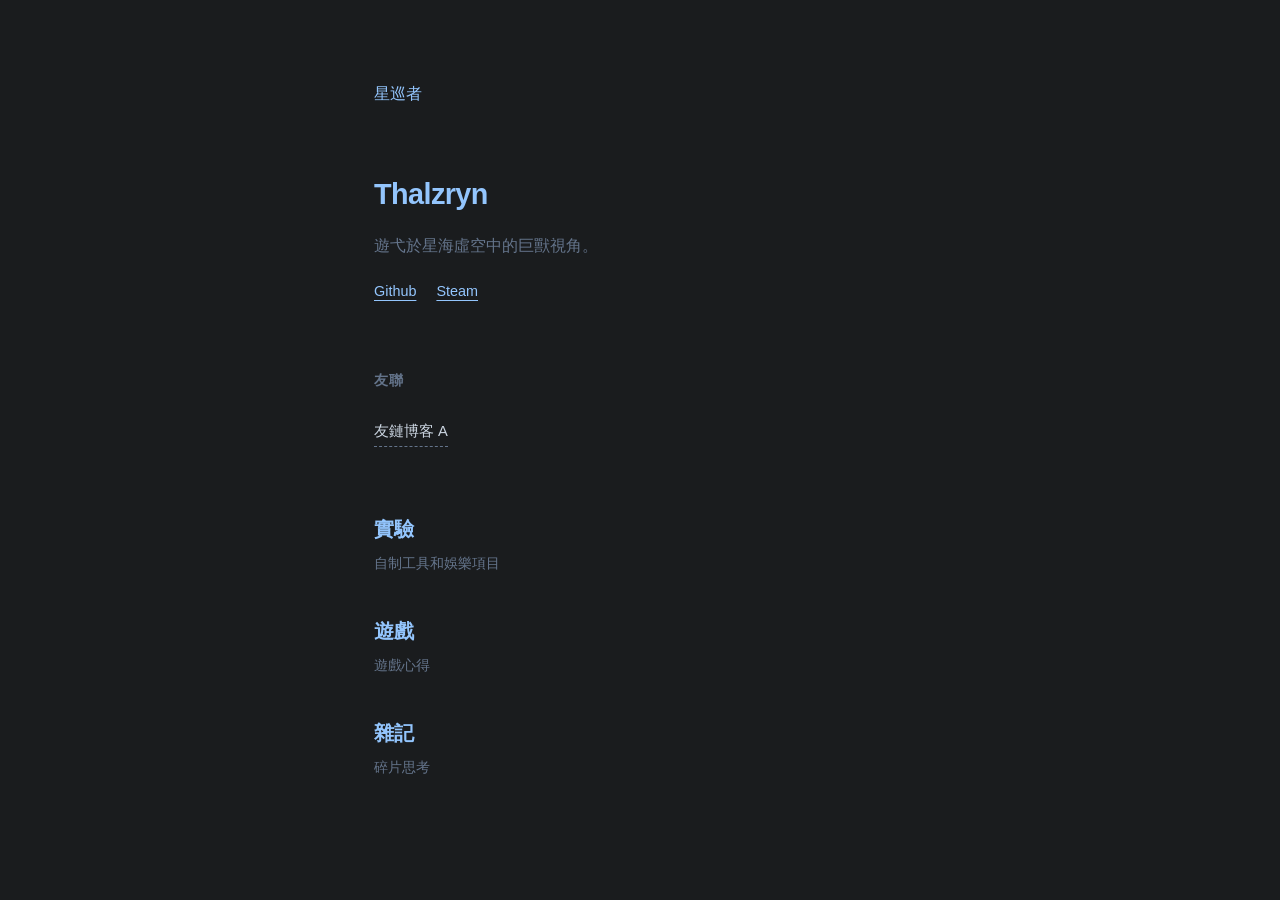
==== index.html @ 8413f8a6 "Add files via upload" ====
<!DOCTYPE html>
<html lang="zh-TW">
<head>
  <meta charset="UTF-8">
  <meta name="viewport" content="width=device-width, initial-scale=1.0">
  <title>星巡者Thalzryn</title>
  <link rel="icon" href="favicon.ico" type="image/x-icon">
  <link rel="icon" href="favicon-32x32.png" type="image/png" sizes="32x32">
  <link rel="icon" href="favicon-48x48.png" type="image/png" sizes="48x48">
  <link rel="icon" href="favicon-192x192.png" type="image/png" sizes="192x192">
  <link rel="apple-touch-icon" href="apple-touch-icon.png">
  <link rel="stylesheet" href="assets/css/main.css">
</head>
<body>

  <nav>
    <a href="index.html">星巡者</a>
  </nav>

  <main>
    <section class="bio">
      <h1><a href="about.html" target="_blank" rel="noopener">Thalzryn</a></h1>
      <p>遊弋於星海虛空中的巨獸視角。</p>

    <div class="social-links">
        <a href="https://github.com/Thalzryn" target="_blank" rel="noopener">Github</a>
        <a href="https://steamcommunity.com/id/thalzryn/" target="_blank" rel="noopener">Steam</a>
      </div>
    </section>

    <section class="section-block">
      <h3 class="section-title">友聯</h3>
      <div class="friend-links">
        <a href="https://friend1.com" target="_blank" rel="noopener">友鏈博客 A</a>
      </div>
    </section>

<section class="section-block">
      <ul class="categories">
        <li>
          <a href="category-lab.html">
            <h2>實驗</h2>
            <p>自制工具和娛樂項目</p>
          </a>
        </li>
        <li>
          <a href="category-game.html">
            <h2>遊戲</h2>
            <p>遊戲心得</p>
          </a>
        </li>
        <li>
          <a href="category-note.html">
            <h2>雜記</h2>
            <p>碎片思考</p>
          </a>
        </li>
      </ul>
    </section>
  </main>

</body>
</html>
---- assets/css/main.css ----
/* ==========================================
   1. 全局變量與 Reset
   ========================================== */
:root {
  --bg: #1a1c1e;       /* 深灰底色，護眼且沉靜 */
  --text: #cbd5e1;     /* 柔和灰白正文 */
  --muted: #64748b;    /* 描述與時間 */
  --accent: #93c5fd;   /* 冷藍標題與連結 */
}

* { 
  margin: 0; 
  padding: 0; 
  box-sizing: border-box; 
}

body {
  font-family: -apple-system, BlinkMacSystemFont, "Segoe UI", Roboto, "PingFang TC", sans-serif;
  background: var(--bg);
  color: var(--text);
  max-width: 580px;
  margin: 80px auto;
  padding: 0 24px;
  line-height: 1.8;
  -webkit-font-smoothing: antialiased;
}

/* 全局連結 */
a {
  color: var(--accent);
  text-decoration: none;
  transition: opacity 0.2s ease;
}

a:hover {
  opacity: 0.6;
}

/* 頂部導航 */
nav {
  margin-bottom: 60px;
  font-weight: 500;
}

/* 區塊獨立分隔（大留白自然分區） */
.section-block {
  margin-top: 64px;
}

.section-title {
  font-size: 0.85rem;
  font-weight: 600;
  letter-spacing: 0.08em;
  color: var(--muted);
  margin-bottom: 24px;
}

/* ==========================================
   2. 個人簡介區塊 (Bio)
   ========================================== */
.bio h1 {
  font-size: 1.8rem;
  font-weight: 600;
  color: var(--accent);
  letter-spacing: -0.02em;
  margin-bottom: 12px;
}

.bio h1 a.avatar-title {
  color: var(--accent);
  text-decoration: none;
}

.bio h1 a.avatar-title:hover {
  opacity: 0.8;
}

.bio p {
  font-size: 0.98rem;
  color: var(--muted);
  line-height: 1.7;
  margin-bottom: 8px;
}

.social-links {
  margin-top: 20px;
  display: flex;
  gap: 20px;
}

.social-links a {
  font-size: 0.9rem;
  font-weight: 500;
  text-decoration: underline;
  text-underline-offset: 4px;
}

/* ==========================================
   3. 友情鏈接 (Friends)
   ========================================== */
.friend-links {
  display: flex;
  flex-wrap: wrap;
  gap: 12px 20px;
}

.friend-links a {
  font-size: 0.92rem;
  color: var(--text);
  border-bottom: 1px dashed var(--muted);
  padding-bottom: 2px;
}

.friend-links a:hover {
  color: var(--accent);
  border-bottom-color: var(--accent);
}

/* ==========================================
   4. 分類選單 (Categories)
   ========================================== */
.categories {
  list-style: none;
}

.categories li {
  margin-bottom: 36px;
}

.categories li:last-child {
  margin-bottom: 0;
}

.categories a {
  display: block;
}

.categories h2 {
  font-size: 1.25rem;
  font-weight: 600;
  color: var(--accent);
  margin-bottom: 4px;
}

.categories p {
  font-size: 0.9rem;
  color: var(--muted);
}
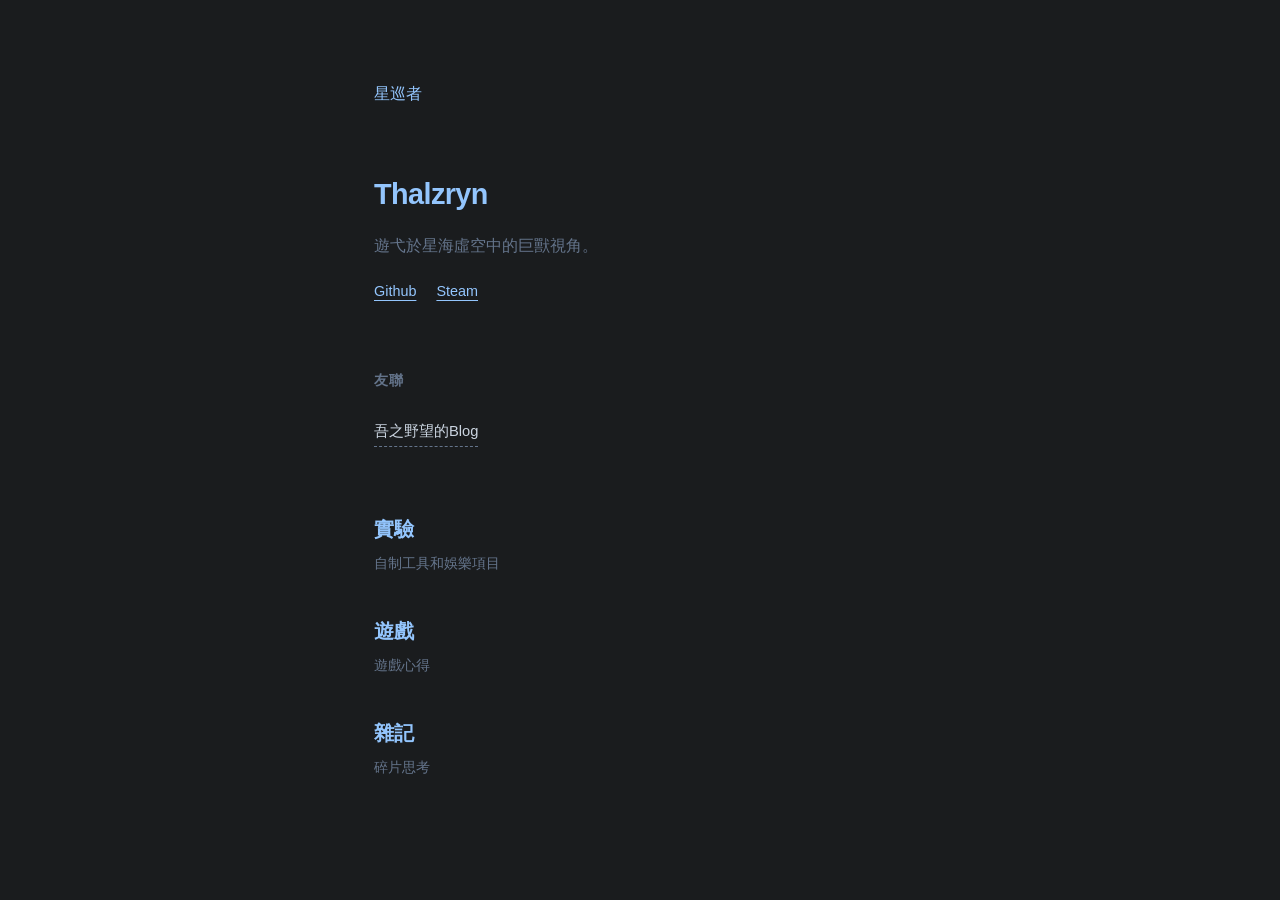
==== commit 2dca5230: "Add files via upload" ====
--- a/index.html
+++ b/index.html
@@ -31,7 +31,7 @@
     <section class="section-block">
       <h3 class="section-title">友聯</h3>
       <div class="friend-links">
-        <a href="https://friend1.com" target="_blank" rel="noopener">友鏈博客 A</a>
+        <a href="https://ambitionmjl9201.github.io/" target="_blank" rel="noopener">吾之野望的Blog</a>
       </div>
     </section>
 
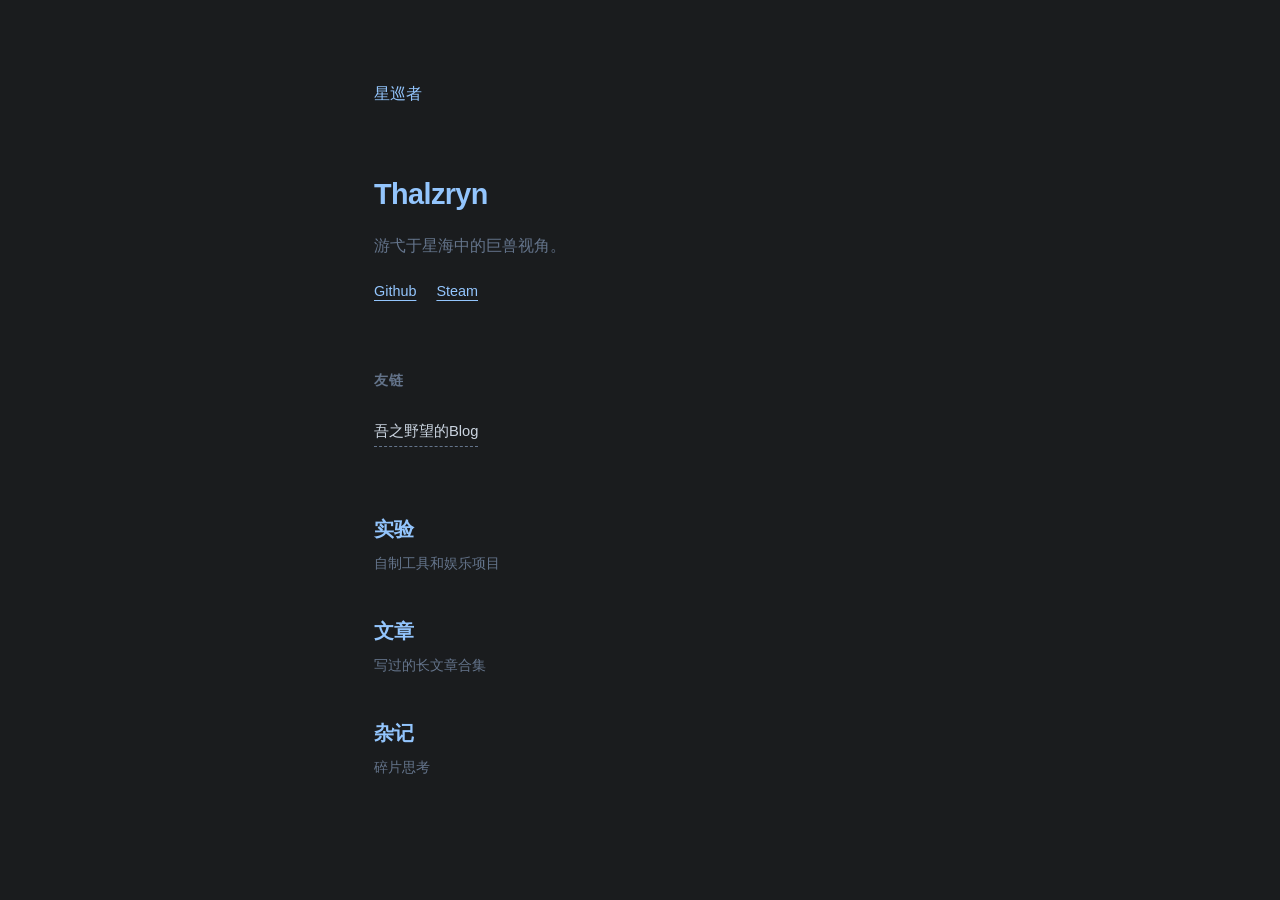
==== commit ab693e66: "Add files via upload" ====
--- a/index.html
+++ b/index.html
@@ -1,5 +1,5 @@
 <!DOCTYPE html>
-<html lang="zh-TW">
+<html lang="zh-CN">
 <head>
   <meta charset="UTF-8">
   <meta name="viewport" content="width=device-width, initial-scale=1.0">
@@ -20,7 +20,7 @@
   <main>
     <section class="bio">
       <h1><a href="about.html" target="_blank" rel="noopener">Thalzryn</a></h1>
-      <p>遊弋於星海虛空中的巨獸視角。</p>
+      <p>游弋于星海中的巨兽视角。</p>
 
     <div class="social-links">
         <a href="https://github.com/Thalzryn" target="_blank" rel="noopener">Github</a>
@@ -29,29 +29,29 @@
     </section>
 
     <section class="section-block">
-      <h3 class="section-title">友聯</h3>
+      <h3 class="section-title">友链</h3>
       <div class="friend-links">
         <a href="https://ambitionmjl9201.github.io/" target="_blank" rel="noopener">吾之野望的Blog</a>
       </div>
     </section>
 
-<section class="section-block">
+  <section class="section-block">
       <ul class="categories">
         <li>
           <a href="category-lab.html">
-            <h2>實驗</h2>
-            <p>自制工具和娛樂項目</p>
+            <h2>实验</h2>
+            <p>自制工具和娱乐项目</p>
           </a>
         </li>
         <li>
-          <a href="category-game.html">
-            <h2>遊戲</h2>
-            <p>遊戲心得</p>
+          <a href="category-articles.html">
+            <h2>文章</h2>
+            <p>写过的长文章合集</p>
           </a>
         </li>
         <li>
           <a href="category-note.html">
-            <h2>雜記</h2>
+            <h2>杂记</h2>
             <p>碎片思考</p>
           </a>
         </li>
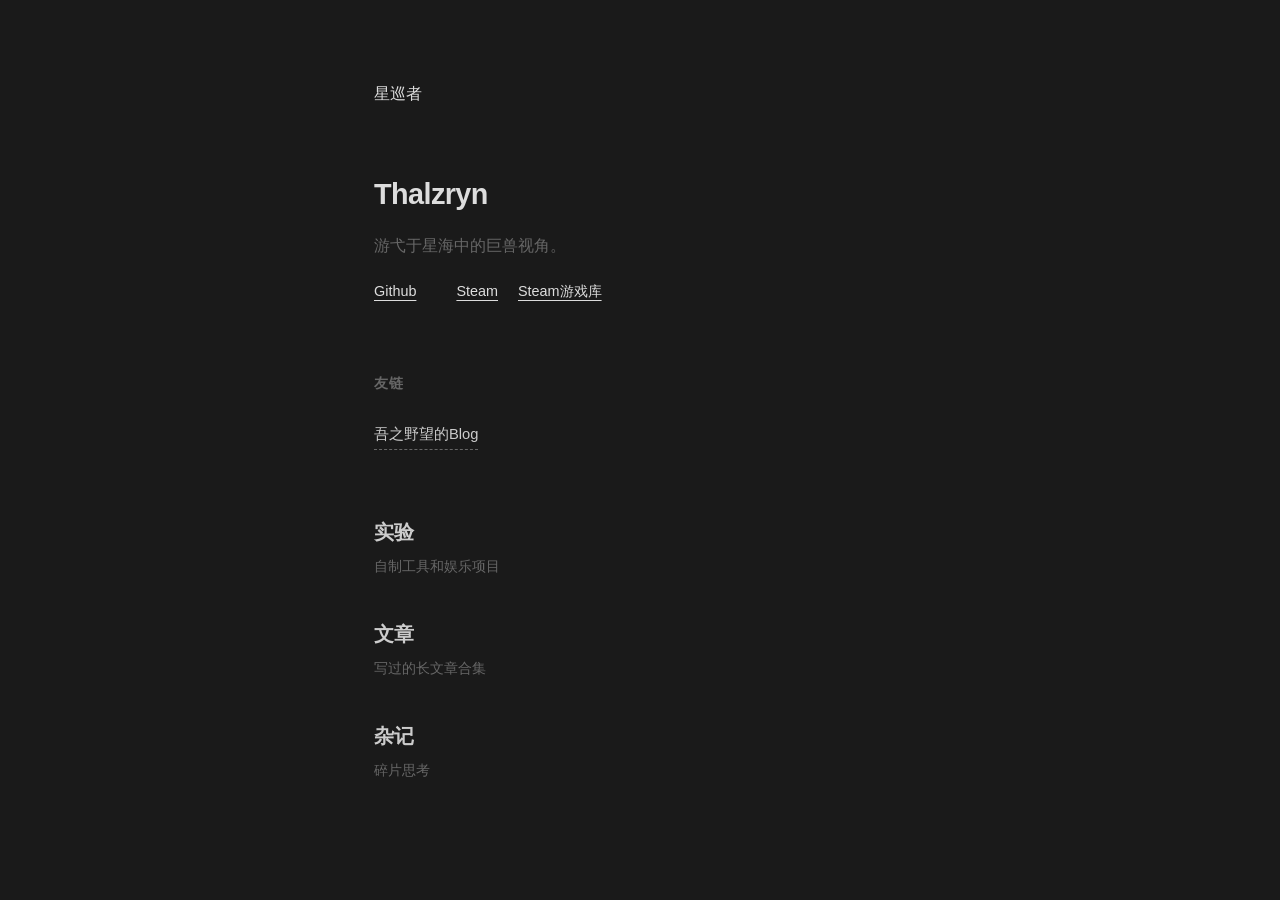
==== commit 887a4acf: "Add files via upload" ====
--- a/index.html
+++ b/index.html
@@ -24,7 +24,9 @@
 
     <div class="social-links">
         <a href="https://github.com/Thalzryn" target="_blank" rel="noopener">Github</a>
+        <br>
         <a href="https://steamcommunity.com/id/thalzryn/" target="_blank" rel="noopener">Steam</a>
+        <a href="steam-library.html" target="_blank" rel="noopener">Steam游戏库</a>
       </div>
     </section>
 
--- a/assets/css/main.css
+++ b/assets/css/main.css
@@ -1,17 +1,17 @@
 /* ==========================================
-   1. 全局變量與 Reset
+   1. 全局变量与 Reset
    ========================================== */
 :root {
-  --bg: #1a1c1e;       /* 深灰底色，護眼且沉靜 */
-  --text: #cbd5e1;     /* 柔和灰白正文 */
-  --muted: #64748b;    /* 描述與時間 */
-  --accent: #93c5fd;   /* 冷藍標題與連結 */
+  --bg: #1a1a1a;
+  --text: #cccccc;
+  --muted: #666666;
+  --accent: #dddddd;
 }
 
-* { 
-  margin: 0; 
-  padding: 0; 
-  box-sizing: border-box; 
+* {
+  margin: 0;
+  padding: 0;
+  box-sizing: border-box;
 }
 
 body {
@@ -42,7 +42,7 @@
   font-weight: 500;
 }
 
-/* 區塊獨立分隔（大留白自然分區） */
+/* 區塊獨立分隔 */
 .section-block {
   margin-top: 64px;
 }
@@ -61,13 +61,13 @@
 .bio h1 {
   font-size: 1.8rem;
   font-weight: 600;
-  color: var(--accent);
+  color: var(--text);
   letter-spacing: -0.02em;
   margin-bottom: 12px;
 }
 
 .bio h1 a.avatar-title {
-  color: var(--accent);
+  color: var(--text);
   text-decoration: none;
 }
 
@@ -112,8 +112,8 @@
 }
 
 .friend-links a:hover {
-  color: var(--accent);
-  border-bottom-color: var(--accent);
+  color: var(--text);
+  border-bottom-color: var(--text);
 }
 
 /* ==========================================
@@ -138,7 +138,7 @@
 .categories h2 {
   font-size: 1.25rem;
   font-weight: 600;
-  color: var(--accent);
+  color: var(--text);
   margin-bottom: 4px;
 }
 
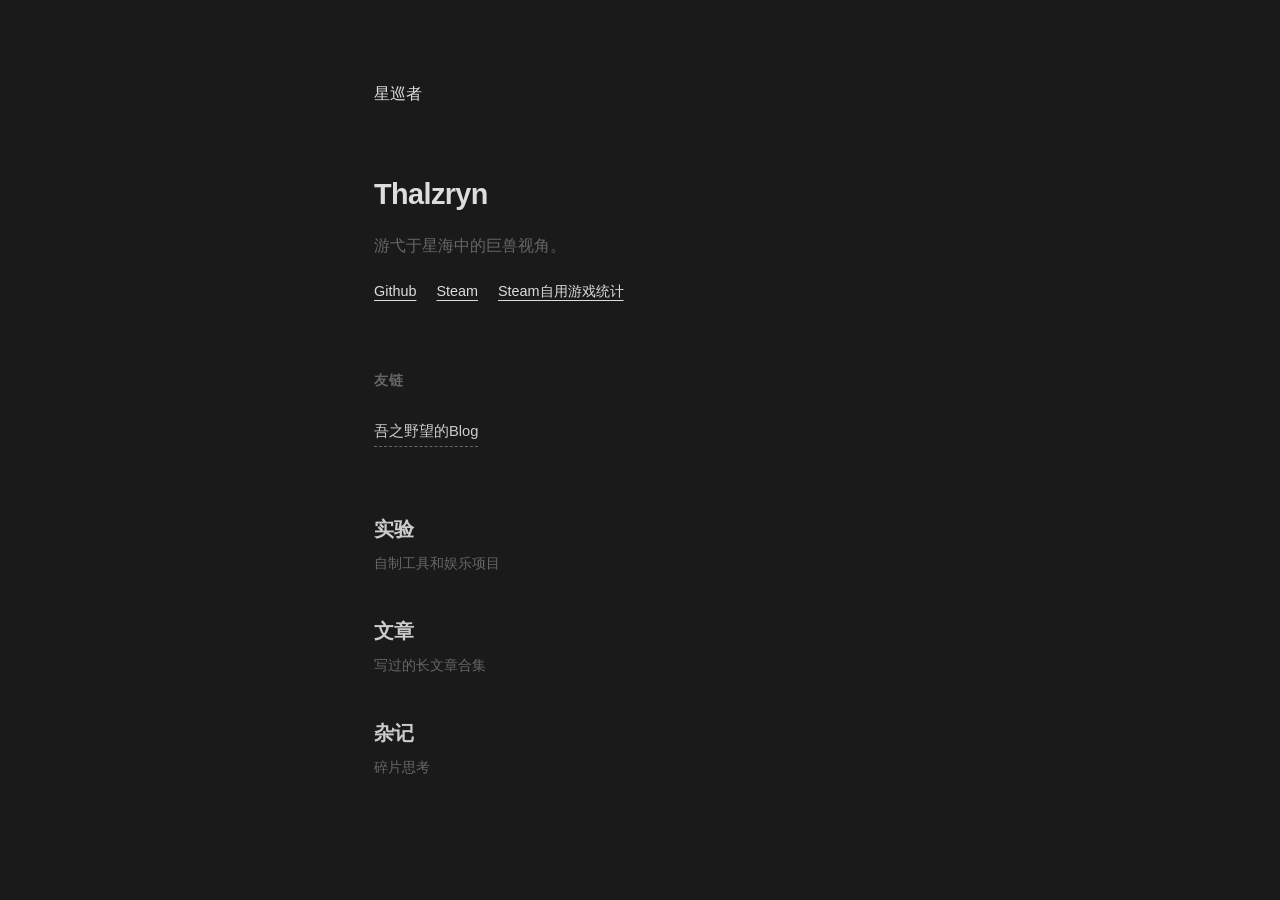
==== commit 8b3f0eef: "Add files via upload" ====
--- a/index.html
+++ b/index.html
@@ -24,9 +24,8 @@
 
     <div class="social-links">
         <a href="https://github.com/Thalzryn" target="_blank" rel="noopener">Github</a>
-        <br>
         <a href="https://steamcommunity.com/id/thalzryn/" target="_blank" rel="noopener">Steam</a>
-        <a href="steam-library.html" target="_blank" rel="noopener">Steam游戏库</a>
+        <a href="steam-library.html" target="_blank" rel="noopener">Steam自用游戏统计</a>
       </div>
     </section>
 
--- a/assets/css/main.css
+++ b/assets/css/main.css
@@ -145,4 +145,262 @@
 .categories p {
   font-size: 0.9rem;
   color: var(--muted);
-}+}
+
+
+/* ==========================================
+   5. 全站移动端适配
+   ========================================== */
+
+/* 平板与小尺寸设备 */
+@media (max-width: 768px) {
+
+  body {
+    margin: 56px auto;
+    padding: 0 20px;
+  }
+
+  nav {
+    margin-bottom: 44px;
+  }
+
+  .section-block {
+    margin-top: 52px;
+  }
+
+  .section-title {
+    margin-bottom: 20px;
+  }
+
+  .bio h1 {
+    font-size: 1.65rem;
+  }
+
+  .social-links {
+    flex-wrap: wrap;
+    gap: 12px 18px;
+  }
+
+  .friend-links {
+    gap: 12px 16px;
+  }
+
+  .categories li {
+    margin-bottom: 30px;
+  }
+
+  /* Steam 游戏库 */
+  body:has(.steam-page) {
+    margin: 42px auto 36px;
+    padding: 0 20px;
+  }
+
+  .steam-page header {
+    margin-bottom: 28px;
+  }
+
+  .steam-page .stats {
+    gap: 10px;
+    margin-bottom: 26px;
+  }
+
+  .steam-page .stat {
+    padding: 16px;
+  }
+
+  .steam-page .toolbar {
+    grid-template-columns: minmax(0, 1fr) 160px 160px;
+    gap: 8px;
+  }
+
+  .steam-page .table-footer {
+    gap: 12px;
+  }
+}
+
+/* 手机屏幕 */
+@media (max-width: 580px) {
+
+  body {
+    margin: 40px auto;
+    padding: 0 18px;
+    line-height: 1.75;
+  }
+
+  nav {
+    margin-bottom: 36px;
+    font-size: 0.92rem;
+  }
+
+  .section-block {
+    margin-top: 44px;
+  }
+
+  .section-title {
+    font-size: 0.8rem;
+    margin-bottom: 18px;
+  }
+
+  /* 个人简介 */
+  .bio h1 {
+    font-size: 1.55rem;
+    margin-bottom: 10px;
+  }
+
+  .bio p {
+    font-size: 0.92rem;
+  }
+
+  .social-links {
+    margin-top: 16px;
+    gap: 12px 16px;
+  }
+
+  .social-links a {
+    font-size: 0.85rem;
+  }
+
+  /* 友情链接 */
+  .friend-links {
+    gap: 12px 16px;
+  }
+
+  .friend-links a {
+    font-size: 0.88rem;
+  }
+
+  /* 分类菜单 */
+  .categories li {
+    margin-bottom: 26px;
+  }
+
+  .categories h2 {
+    font-size: 1.15rem;
+  }
+
+  .categories p {
+    font-size: 0.85rem;
+  }
+
+  /* Steam 游戏库 */
+  body:has(.steam-page) {
+    margin: 34px auto 30px;
+    padding: 0 16px;
+  }
+
+  .steam-page header {
+    margin-bottom: 26px;
+  }
+
+  .steam-page h1 {
+    font-size: 28px;
+  }
+
+  .steam-page .intro {
+    font-size: 12px;
+  }
+
+  .steam-page .stats {
+    grid-template-columns: 1fr 1fr;
+    gap: 8px;
+  }
+
+  .steam-page .stat {
+    padding: 14px;
+  }
+
+  .steam-page .stat:last-child {
+    grid-column: 1 / -1;
+  }
+
+  .steam-page .stat-label {
+    font-size: 10px;
+  }
+
+  .steam-page .stat-value {
+    font-size: 22px;
+  }
+
+  .steam-page .toolbar {
+    grid-template-columns: 1fr;
+    gap: 8px;
+  }
+
+  .steam-page input,
+  .steam-page select {
+    min-height: 40px;
+    font-size: 13px;
+  }
+
+  /* 表格横向滚动 */
+  .steam-page .table-shell {
+    border-radius: 5px;
+    -webkit-overflow-scrolling: touch;
+  }
+
+  .steam-page table {
+    min-width: 680px;
+  }
+
+  .steam-page th,
+  .steam-page td {
+    padding: 12px;
+  }
+
+  .steam-page .table-footer {
+    align-items: flex-start;
+    flex-direction: column;
+    font-size: 11px;
+  }
+
+  .steam-page .pagination {
+    width: 100%;
+    justify-content: space-between;
+  }
+
+  .steam-page .pagination button {
+    min-height: 36px;
+    padding: 0 14px;
+  }
+
+  .steam-page footer {
+    margin-top: 32px;
+  }
+}
+
+/* 小屏手机 */
+@media (max-width: 360px) {
+
+  body {
+    padding: 0 14px;
+  }
+
+  .bio h1 {
+    font-size: 1.4rem;
+  }
+
+  .social-links {
+    gap: 10px 14px;
+  }
+
+  .categories li {
+    margin-bottom: 22px;
+  }
+
+  body:has(.steam-page) {
+    padding: 0 12px;
+  }
+
+  .steam-page .stat {
+    padding: 12px;
+  }
+
+  .steam-page .stat-value {
+    font-size: 19px;
+  }
+
+  .steam-page .pagination button {
+    padding: 0 10px;
+    font-size: 11px;
+  }
+}
